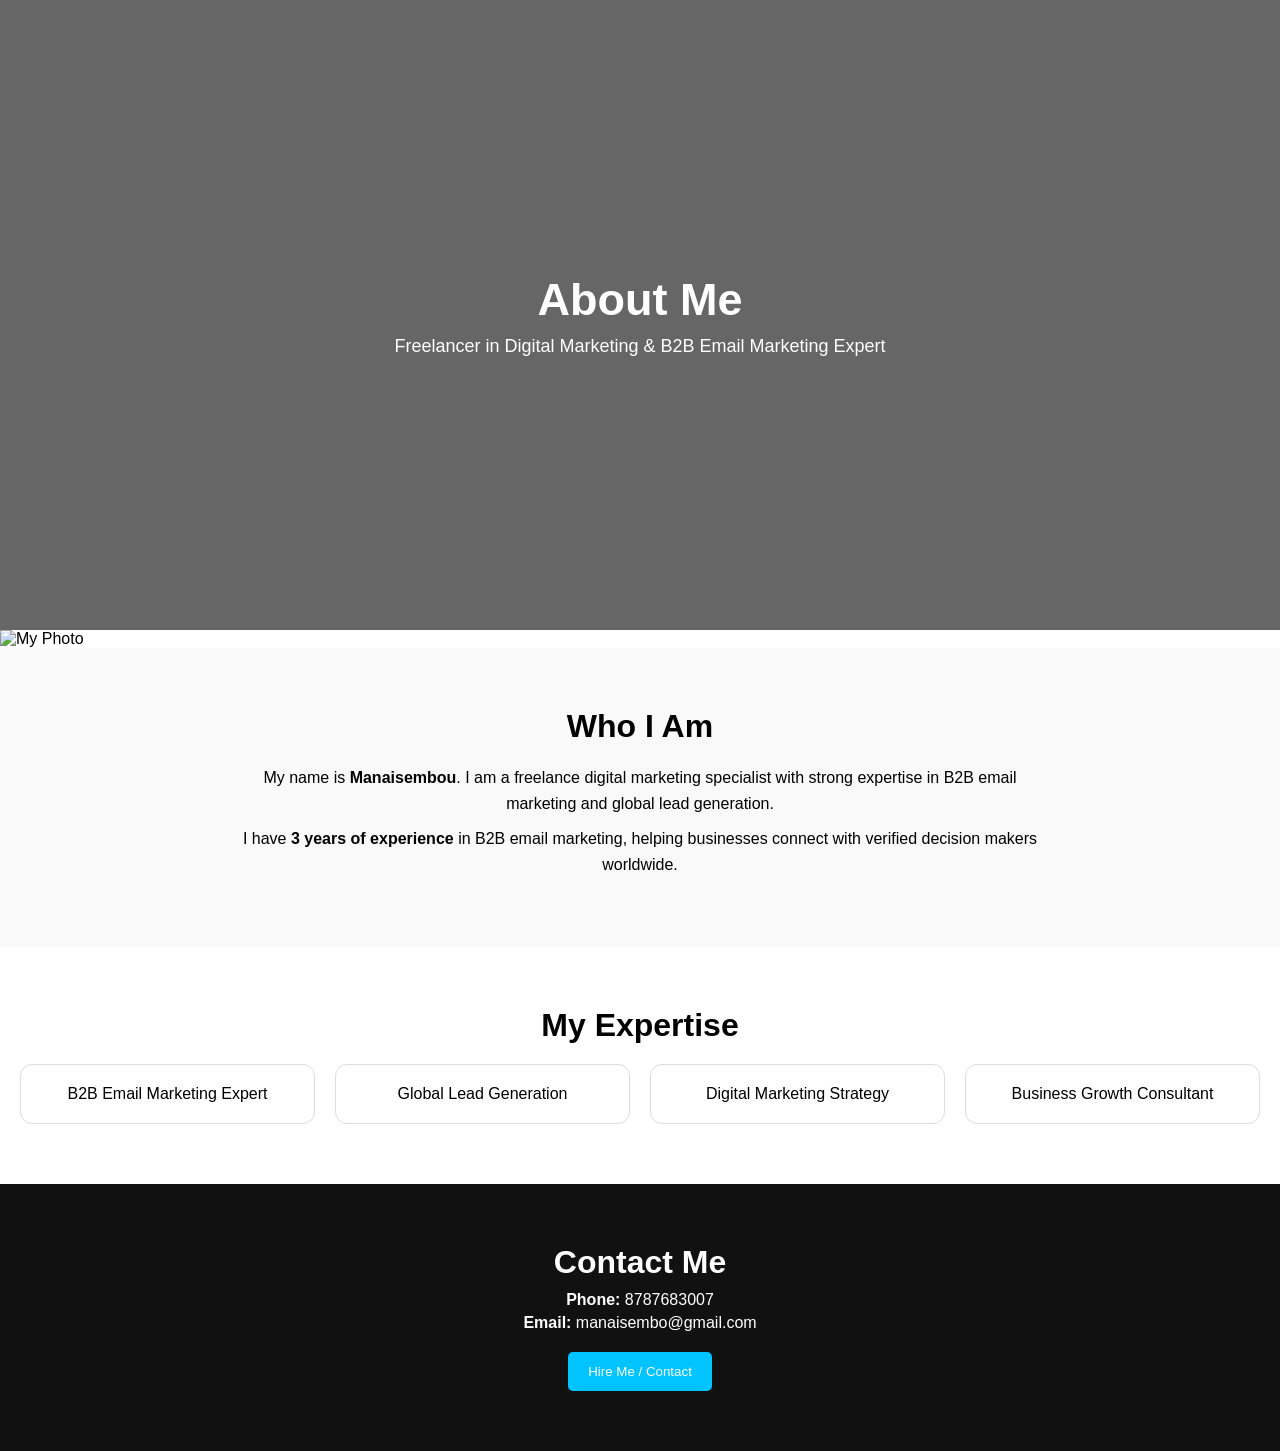
==== about.html @ c681b230 "Update about.html" ====
<!DOCTYPE html>
<html lang="en">
<head>
  <meta charset="UTF-8">
  <meta name="viewport" content="width=device-width, initial-scale=1.0">
  <title>About - Manaisembou</title>
  <link rel="stylesheet" href="style.css">
</head>
<body>

<!-- HERO -->
<section class="about-hero">
  <div class="overlay"></div>

  <div class="about-content">
    <h1>About Me</h1>
    <p>Freelancer in Digital Marketing & B2B Email Marketing Expert</p>
  </div>
</section>

<!-- IMAGE SECTION -->
<section class="about-image">
<img src="https://raw.githubusercontent.com/username/repo/main/manaisembou.PNG" alt="My Photo">
</section>

<!-- DETAILS -->
<section class="about-details">
  <h2>Who I Am</h2>

  <p>

    My name is <b>Manaisembou</b>. I am a freelance digital marketing specialist
    with strong expertise in B2B email marketing and global lead generation.
  </p>

  <p>
    I have <b>3 years of experience</b> in B2B email marketing, helping businesses
    connect with verified decision makers worldwide.
  </p>
</section>

<!-- SKILLS -->
<section class="about-services">
  <h2>My Expertise</h2>

  <div class="service-grid">
    <div class="card">B2B Email Marketing Expert</div>
    <div class="card">Global Lead Generation</div>
    <div class="card">Digital Marketing Strategy</div>
    <div class="card">Business Growth Consultant</div>
  </div>
</section>

<!-- CONTACT -->
<section class="about-cta">
  <h2>Contact Me</h2>

  <p><b>Phone:</b> 8787683007</p>
  <p><b>Email:</b> manaisembo@gmail.com</p>

  <button onclick="window.location.href='index.html#contact'">
    Hire Me / Contact
  </button>
</section>

</body>
</html>
---- style.css ----
* {
  margin: 0;
  padding: 0;
  box-sizing: border-box;
  font-family: Arial, sans-serif;
}

/* NAVBAR */
.navbar {
  display: flex;
  justify-content: space-between;
  padding: 15px 30px;
  background: #111;
  color: white;
}

.navbar nav a {
  color: white;
  margin: 0 10px;
  text-decoration: none;
}

/* HERO */
.hero {
  height: 100vh;
  position: relative;
  overflow: hidden;
  display: flex;
  align-items: center;
  justify-content: center;
  color: white;
}

/* IMAGE SLIDER */
.image-slider {
  position: absolute;
  inset: 0;
  width: 100%;
  height: 100%;
  z-index: 0;
}

.slide {
  position: absolute;
  width: 100%;
  height: 100%;
  object-fit: cover;
  opacity: 0;
  transition: opacity 1.2s ease-in-out;
}

.slide.active {
  opacity: 1;
}

/* OVERLAY */
.overlay {
  position: absolute;
  inset: 0;
  background: rgba(0,0,0,0.6);
  z-index: 1;
}

/* HERO TEXT */
.hero-content {
  position: relative;
  z-index: 2;
  text-align: center;
  max-width: 800px;
  padding: 20px;
}

.hero-content h1 {
  font-size: 42px;
  margin-bottom: 15px;
}

.hero-content p {
  font-size: 18px;
  margin-bottom: 20px;
}

.hero-content button {
  padding: 12px 20px;
  background: #00c3ff;
  border: none;
  color: white;
  cursor: pointer;
  border-radius: 5px;
}

/* SERVICES */
.services {
  padding: 60px 20px;
  text-align: center;
}

.grid {
  display: grid;
  grid-template-columns: repeat(auto-fit, minmax(200px, 1fr));
  gap: 20px;
  margin-top: 20px;
}

.card {
  padding: 20px;
  background: white;
  border: 1px solid #ddd;
  border-radius: 10px;
}

/* CONTACT */
.contact {
  padding: 60px 20px;
  text-align: center;
}

.contact form {
  display: flex;
  flex-direction: column;
  max-width: 400px;
  margin: auto;
}

.contact input,
.contact textarea {
  margin: 10px 0;
  padding: 10px;
}

/* FOOTER */
footer {
  background: #111;
  color: white;
  text-align: center;
  padding: 20px;
}
 /* =========================
   ABOUT HERO SECTION
========================= */
.about-hero {
  height: 70vh;
  position: relative;
  background: url("https://images.unsplash.com/photo-1521737604893-d14cc237f11d")
  no-repeat center center/cover;

  display: flex;
  align-items: center;
  justify-content: center;
  color: white;
}

.about-hero .overlay {
  position: absolute;
  inset: 0;
  background: rgba(0,0,0,0.6);
}

.about-content {
  position: relative;
  z-index: 2;
  text-align: center;
}

.about-content h1 {
  font-size: 45px;
}

.about-content p {
  font-size: 18px;
  margin-top: 10px;
}

/* =========================
   ABOUT DETAILS SECTION
========================= */
.about-details {
  padding: 60px 20px;
  text-align: center;
  background: #f9f9f9;
}

.about-details h2 {
  font-size: 32px;
  margin-bottom: 20px;
}

.about-details p {
  max-width: 800px;
  margin: 10px auto;
  font-size: 16px;
  line-height: 1.6;
}

/* =========================
   SKILLS / SERVICES GRID
========================= */
.about-services {
  padding: 60px 20px;
  text-align: center;
}

.about-services h2 {
  font-size: 32px;
  margin-bottom: 20px;
}

.service-grid {
  display: grid;
  grid-template-columns: repeat(auto-fit, minmax(220px, 1fr));
  gap: 20px;
  margin-top: 20px;
}

.card {
  padding: 20px;
  background: white;
  border: 1px solid #ddd;
  border-radius: 12px;
  transition: 0.3s ease;
}

.card:hover {
  transform: translateY(-5px);
  box-shadow: 0 10px 20px rgba(0,0,0,0.1);
}

/* =========================
   CONTACT CTA SECTION
========================= */
.about-cta {
  padding: 60px 20px;
  text-align: center;
  background: #111;
  color: white;
}

.about-cta h2 {
  font-size: 32px;
  margin-bottom: 10px;
}

.about-cta p {
  margin: 5px 0;
  font-size: 16px;
}

.about-cta button {
  padding: 12px 20px;
  background: #00c3ff;
  border: none;
  color: white;
  cursor: pointer;
  margin-top: 15px;
  border-radius: 5px;
  transition: 0.3s;
}

.about-cta button:hover {
  background: #0099cc;
}
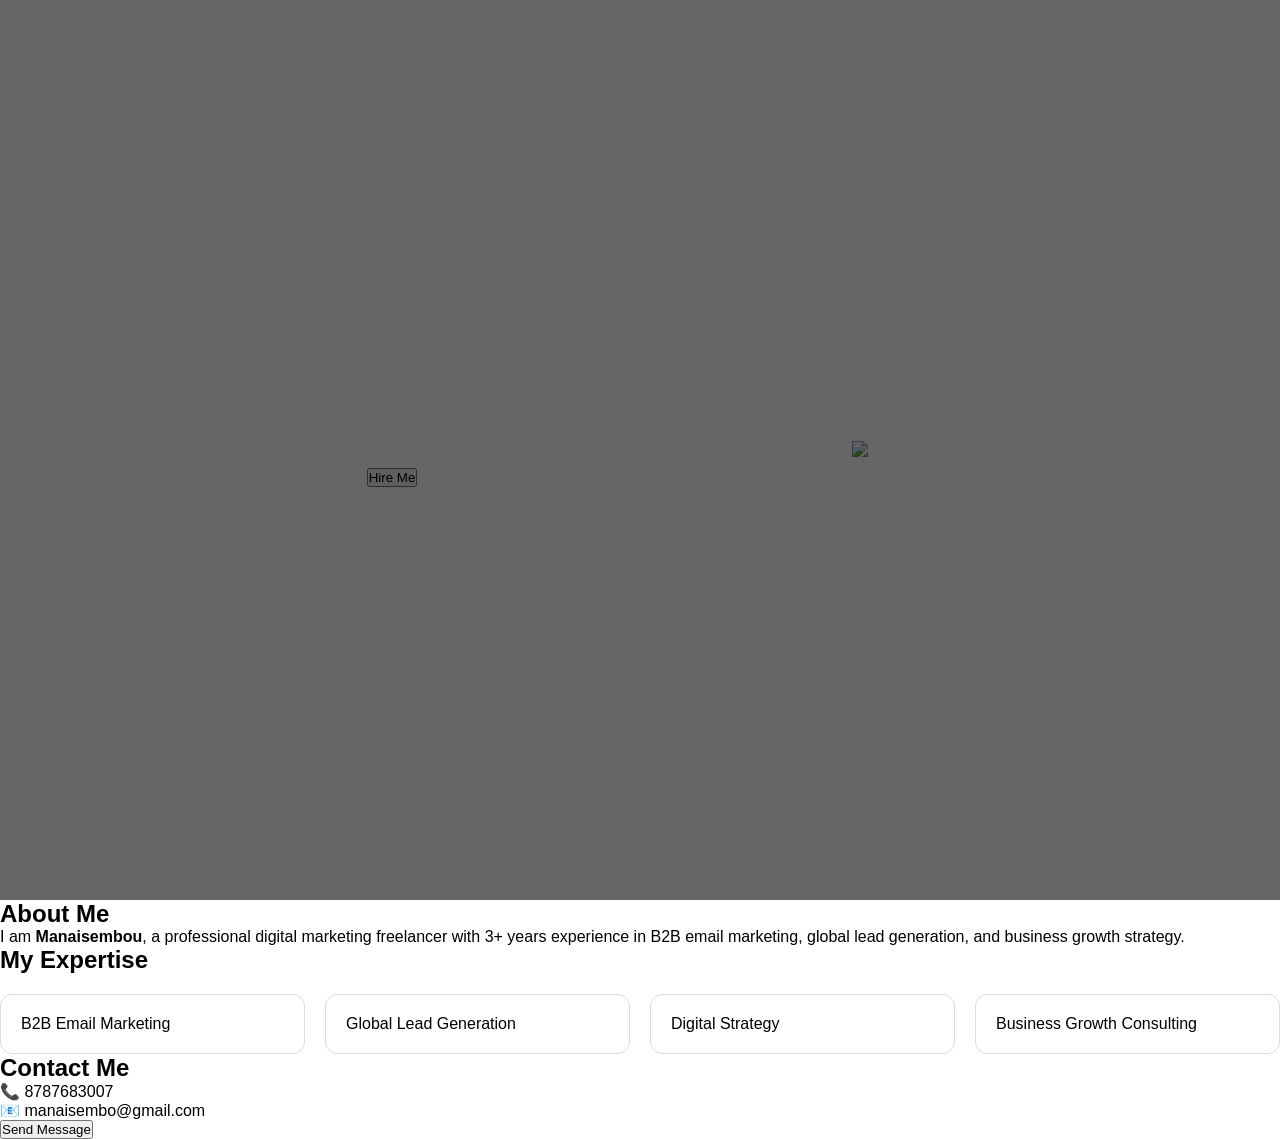
==== commit 7185646f: "Update about.html" ====
--- a/about.html
+++ b/about.html
@@ -3,64 +3,56 @@
 <head>
   <meta charset="UTF-8">
   <meta name="viewport" content="width=device-width, initial-scale=1.0">
-  <title>About - Manaisembou</title>
+  <title>Manaisembou | Digital Marketing Expert</title>
   <link rel="stylesheet" href="style.css">
 </head>
 <body>
 
 <!-- HERO -->
-<section class="about-hero">
+<header class="hero">
   <div class="overlay"></div>
 
-  <div class="about-content">
-    <h1>About Me</h1>
-    <p>Freelancer in Digital Marketing & B2B Email Marketing Expert</p>
+  <div class="hero-text">
+    <h1>Manaisembou</h1>
+    <p>Freelance Digital Marketing Expert | B2B Lead Generation Specialist</p>
+    <button onclick="document.getElementById('contact').scrollIntoView({behavior:'smooth'})">
+      Hire Me
+    </button>
   </div>
-</section>
 
-<!-- IMAGE SECTION -->
-<section class="about-image">
-<img src="https://raw.githubusercontent.com/username/repo/main/manaisembou.PNG" alt="My Photo">
-</section>
+  <img class="hero-img" src="https://raw.githubusercontent.com/manaisembo/Marketing-Agencies-/main/manaisembou.png" alt="Profile">
+</header>
 
-<!-- DETAILS -->
-<section class="about-details">
-  <h2>Who I Am</h2>
-
+<!-- ABOUT -->
+<section class="section">
+  <h2>About Me</h2>
   <p>
-
-    My name is <b>Manaisembou</b>. I am a freelance digital marketing specialist
-    with strong expertise in B2B email marketing and global lead generation.
-  </p>
-
-  <p>
-    I have <b>3 years of experience</b> in B2B email marketing, helping businesses
-    connect with verified decision makers worldwide.
+    I am <b>Manaisembou</b>, a professional digital marketing freelancer with 3+ years experience in B2B email marketing, global lead generation, and business growth strategy.
   </p>
 </section>
 
-<!-- SKILLS -->
-<section class="about-services">
+<!-- SERVICES -->
+<section class="section dark">
   <h2>My Expertise</h2>
 
-  <div class="service-grid">
-    <div class="card">B2B Email Marketing Expert</div>
+  <div class="grid">
+    <div class="card">B2B Email Marketing</div>
     <div class="card">Global Lead Generation</div>
-    <div class="card">Digital Marketing Strategy</div>
-    <div class="card">Business Growth Consultant</div>
+    <div class="card">Digital Strategy</div>
+    <div class="card">Business Growth Consulting</div>
   </div>
 </section>
 
 <!-- CONTACT -->
-<section class="about-cta">
+<section class="section" id="contact">
   <h2>Contact Me</h2>
 
-  <p><b>Phone:</b> 8787683007</p>
-  <p><b>Email:</b> manaisembo@gmail.com</p>
+  <div class="contact-box">
+    <p>📞 8787683007</p>
+    <p>📧 manaisembo@gmail.com</p>
 
-  <button onclick="window.location.href='index.html#contact'">
-    Hire Me / Contact
-  </button>
+    <button>Send Message</button>
+  </div>
 </section>
 
 </body>
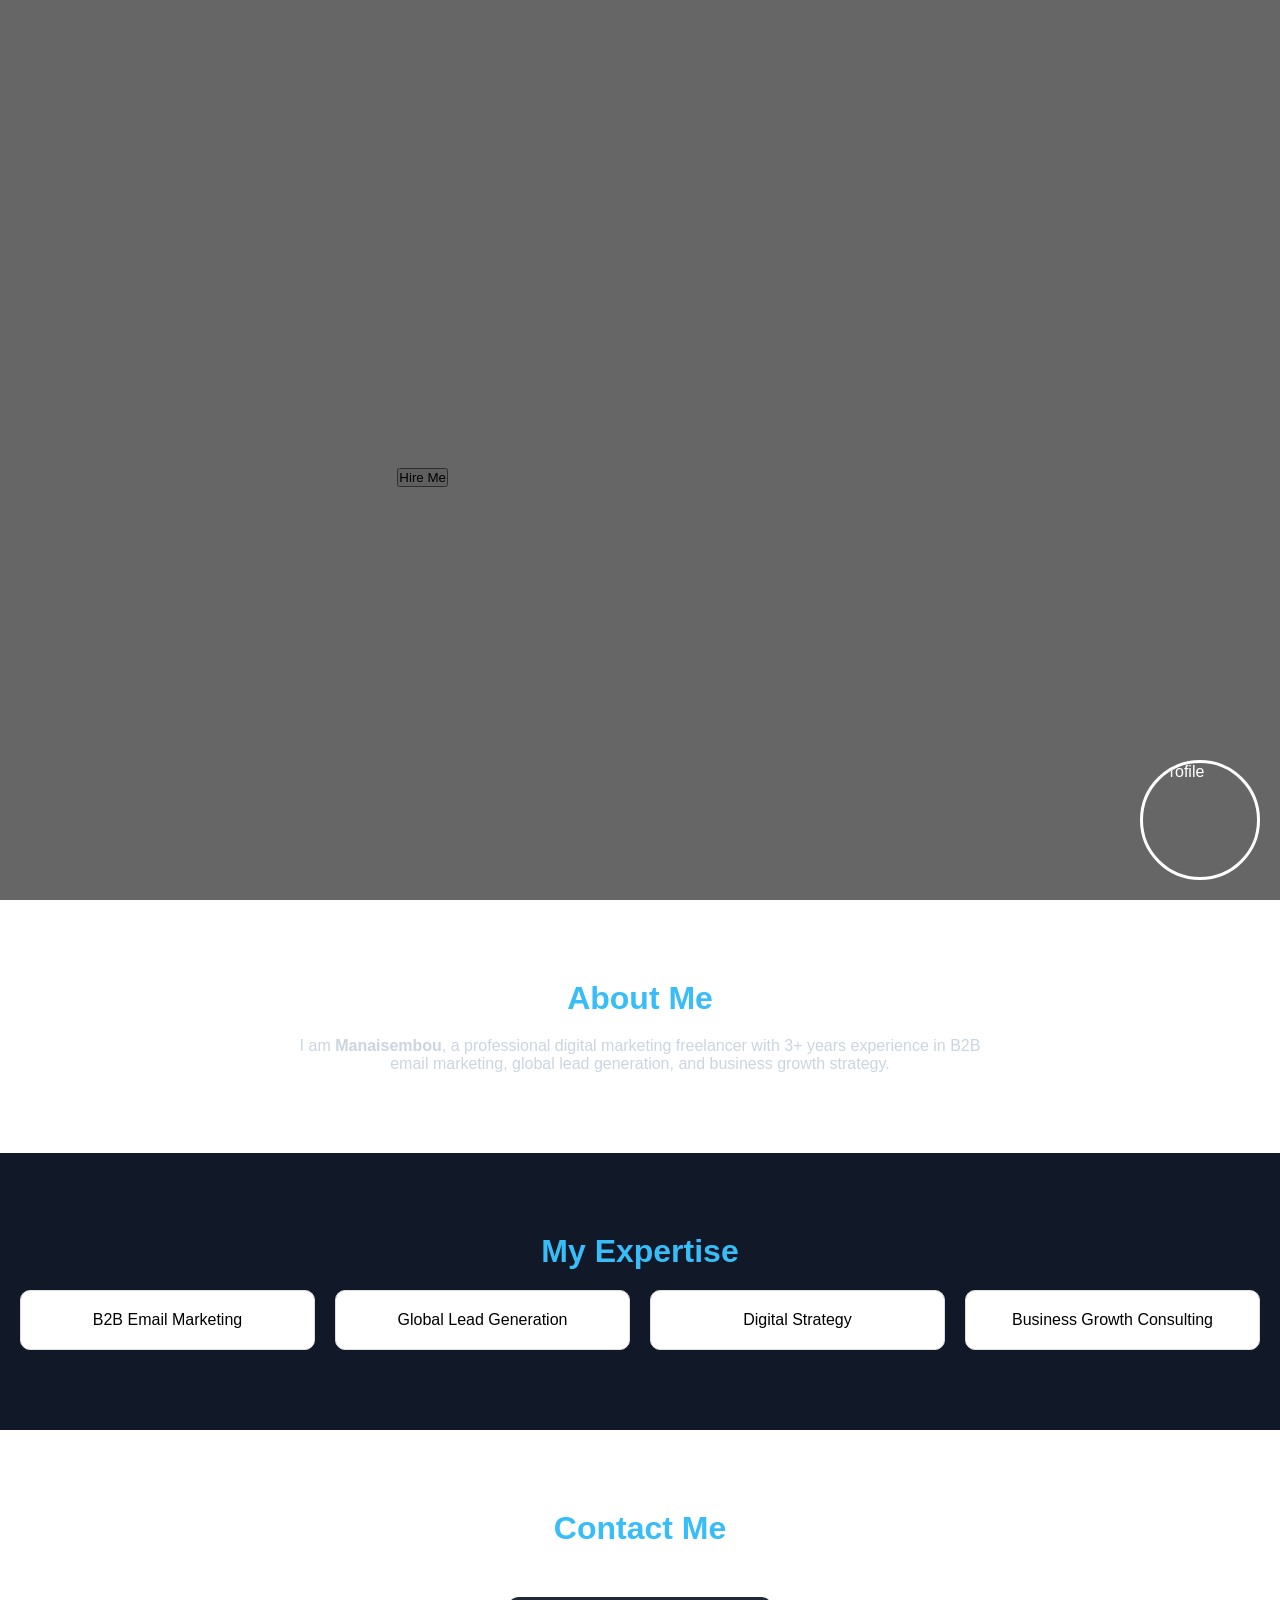
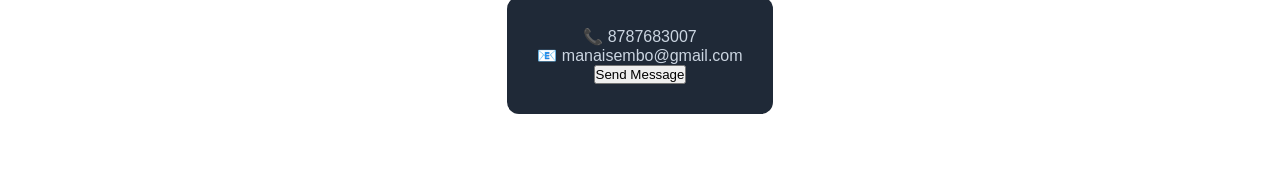
==== commit 6f17b998: "Update about.html" ====
--- a/about.html
+++ b/about.html
@@ -6,6 +6,7 @@
   <title>Manaisembou | Digital Marketing Expert</title>
   <link rel="stylesheet" href="style.css">
 </head>
+
 <body>
 
 <!-- HERO -->
@@ -15,6 +16,7 @@
   <div class="hero-text">
     <h1>Manaisembou</h1>
     <p>Freelance Digital Marketing Expert | B2B Lead Generation Specialist</p>
+
     <button onclick="document.getElementById('contact').scrollIntoView({behavior:'smooth'})">
       Hire Me
     </button>
--- a/style.css
+++ b/style.css
@@ -135,127 +135,109 @@
   text-align: center;
   padding: 20px;
 }
- /* =========================
-   ABOUT HERO SECTION
+/* =========================
+   ABOUT HERO (FIXED SEPARATE)
 ========================= */
 .about-hero {
-  height: 70vh;
-  position: relative;
-  background: url("https://images.unsplash.com/photo-1521737604893-d14cc237f11d")
-  no-repeat center center/cover;
-
+  position: relative;
+  height: 100vh;
+  background: url("https://images.unsplash.com/photo-1521737604893-d14cc237f11d") center/cover no-repeat;
   display: flex;
   align-items: center;
   justify-content: center;
-  color: white;
-}
-
-.about-hero .overlay {
+}
+
+.about-overlay {
   position: absolute;
   inset: 0;
   background: rgba(0,0,0,0.6);
 }
 
-.about-content {
-  position: relative;
+.about-text {
+  position: relative;
+  text-align: center;
   z-index: 2;
-  text-align: center;
-}
-
-.about-content h1 {
-  font-size: 45px;
-}
-
-.about-content p {
-  font-size: 18px;
+  max-width: 600px;
+}
+
+.about-text h1 {
+  font-size: 50px;
+}
+
+.about-text p {
+  color: #cbd5e1;
   margin-top: 10px;
 }
 
+.about-text button {
+  margin-top: 20px;
+  padding: 12px 25px;
+  background: #38bdf8;
+  border: none;
+  border-radius: 8px;
+  cursor: pointer;
+}
+
+/* PROFILE IMAGE FIX */
+.hero-img {
+  position: absolute;
+  bottom: 20px;
+  right: 20px;
+  width: 120px;
+  height: 120px;
+  border-radius: 50%;
+  object-fit: cover;
+  border: 3px solid white;
+  z-index: 3;
+}
+
 /* =========================
-   ABOUT DETAILS SECTION
+   ABOUT SECTION
 ========================= */
-.about-details {
-  padding: 60px 20px;
-  text-align: center;
-  background: #f9f9f9;
-}
-
-.about-details h2 {
+.section {
+  padding: 80px 20px;
+  text-align: center;
+}
+
+.section h2 {
   font-size: 32px;
   margin-bottom: 20px;
-}
-
-.about-details p {
-  max-width: 800px;
-  margin: 10px auto;
-  font-size: 16px;
-  line-height: 1.6;
+  color: #38bdf8;
+}
+
+.section p {
+  max-width: 700px;
+  margin: auto;
+  color: #cbd5e1;
+}
+
+/* SERVICES GRID (ABOUT USES SAME BUT SAFE NOW) */
+.dark {
+  background: #111827;
+}
+
+/* CONTACT BOX */
+.contact-box {
+  margin-top: 30px;
+  background: #1f2937;
+  display: inline-block;
+  padding: 30px;
+  border-radius: 12px;
 }
 
 /* =========================
-   SKILLS / SERVICES GRID
+   RESPONSIVE
 ========================= */
-.about-services {
-  padding: 60px 20px;
-  text-align: center;
-}
-
-.about-services h2 {
-  font-size: 32px;
-  margin-bottom: 20px;
-}
-
-.service-grid {
-  display: grid;
-  grid-template-columns: repeat(auto-fit, minmax(220px, 1fr));
-  gap: 20px;
-  margin-top: 20px;
-}
-
-.card {
-  padding: 20px;
-  background: white;
-  border: 1px solid #ddd;
-  border-radius: 12px;
-  transition: 0.3s ease;
-}
-
-.card:hover {
-  transform: translateY(-5px);
-  box-shadow: 0 10px 20px rgba(0,0,0,0.1);
-}
-
-/* =========================
-   CONTACT CTA SECTION
-========================= */
-.about-cta {
-  padding: 60px 20px;
-  text-align: center;
-  background: #111;
-  color: white;
-}
-
-.about-cta h2 {
-  font-size: 32px;
-  margin-bottom: 10px;
-}
-
-.about-cta p {
-  margin: 5px 0;
-  font-size: 16px;
-}
-
-.about-cta button {
-  padding: 12px 20px;
-  background: #00c3ff;
-  border: none;
-  color: white;
-  cursor: pointer;
-  margin-top: 15px;
-  border-radius: 5px;
-  transition: 0.3s;
-}
-
-.about-cta button:hover {
-  background: #0099cc;
-}
+@media (max-width: 768px) {
+  .hero-content h1,
+  .about-text h1 {
+    font-size: 32px;
+  }
+
+  .hero-img {
+    width: 90px;
+    height: 90px;
+    bottom: 10px;
+    right: 10px;
+  }
+}
